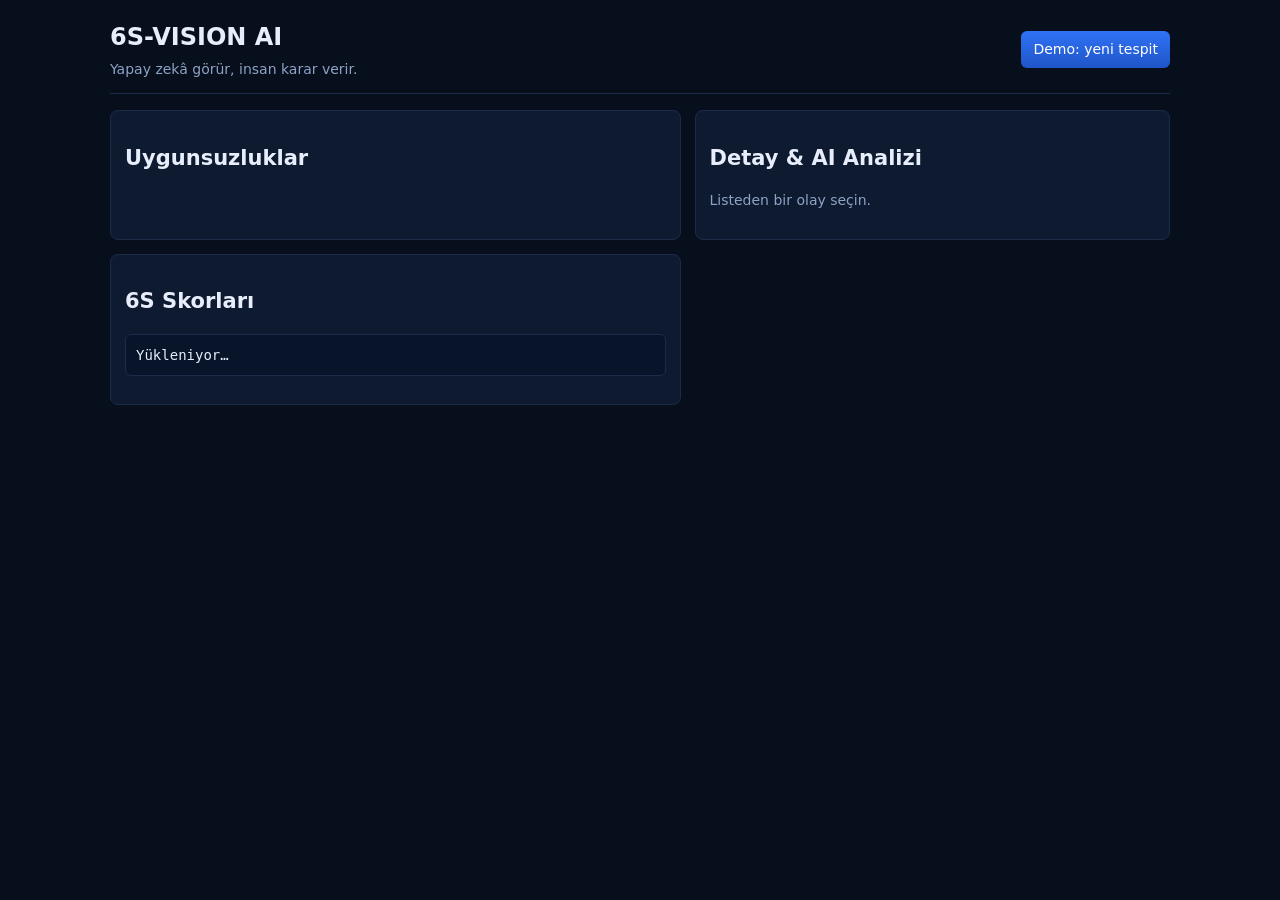
==== frontend/index.html @ c76d5a76 "Initial scaffold: 6S-VISION AI team workflow and API skeleton" ====
<!DOCTYPE html>
<html lang="tr">
<head>
  <meta charset="utf-8" />
  <meta name="viewport" content="width=device-width, initial-scale=1" />
  <title>6S-VISION AI</title>
  <link rel="stylesheet" href="styles.css" />
</head>
<body>
  <div class="app">
    <header class="top">
      <div class="brand">
        <h1>6S-VISION AI</h1>
        <p>Yapay zekâ görür, insan karar verir.</p>
      </div>
      <button id="btn-demo" type="button">Demo: yeni tespit</button>
    </header>

    <main class="main">
      <section class="card">
        <h2>Uygunsuzluklar</h2>
        <ul id="incident-list" class="list"></ul>
      </section>
      <section class="card" id="detail">
        <h2>Detay &amp; AI Analizi</h2>
        <p id="detail-empty" class="mute">Listeden bir olay seçin.</p>
        <div id="detail-body" hidden>
          <h3 id="d-title"></h3>
          <p id="d-meta" class="mute"></p>
          <p id="d-explain"></p>
          <ul id="d-plan"></ul>
          <div class="actions">
            <button id="btn-confirm" type="button">Doğrula</button>
            <button id="btn-false" type="button">Yanlış Alarm</button>
            <button id="btn-assign" type="button">Faaliyet ata &amp; çöz</button>
          </div>
        </div>
      </section>
      <section class="card">
        <h2>6S Skorları</h2>
        <pre id="scores">Yükleniyor…</pre>
      </section>
    </main>
  </div>
  <script src="app.js"></script>
</body>
</html>
---- frontend/styles.css ----
:root {
  --bg: #070f1d;
  --panel: #0d1a2f;
  --line: #1b2c49;
  --text: #e7edfa;
  --mute: #8da2c4;
  --blue: #2f6df0;
  --red: #ef4444;
  --green: #22c55e;
  --sans: "Segoe UI", system-ui, sans-serif;
}
* { box-sizing: border-box; }
body {
  margin: 0;
  font: 14px/1.45 var(--sans);
  background: var(--bg);
  color: var(--text);
}
.app { max-width: 1100px; margin: 0 auto; padding: 20px; }
.top {
  display: flex;
  align-items: center;
  justify-content: space-between;
  gap: 16px;
  border-bottom: 1px solid var(--line);
  padding-bottom: 14px;
  margin-bottom: 16px;
}
.brand h1 { margin: 0; font-size: 24px; }
.brand p { margin: 4px 0 0; color: var(--mute); }
button {
  background: linear-gradient(#2f72f5, #1f55c8);
  color: #fff;
  border: 0;
  border-radius: 6px;
  padding: 8px 12px;
  cursor: pointer;
  font: inherit;
}
.main { display: grid; gap: 14px; }
@media (min-width: 900px) {
  .main { grid-template-columns: 1.2fr 1fr; }
}
.card {
  background: var(--panel);
  border: 1px solid var(--line);
  border-radius: 8px;
  padding: 14px;
}
.list { list-style: none; margin: 0; padding: 0; display: grid; gap: 8px; }
.list li {
  border: 1px solid var(--line);
  border-radius: 6px;
  padding: 10px;
  cursor: pointer;
}
.list li:hover, .list li.sel { border-color: var(--blue); background: #0f2242; }
.mute { color: var(--mute); }
.actions { display: flex; flex-wrap: wrap; gap: 8px; margin-top: 12px; }
.actions button:nth-child(2) { background: #3a2a07; color: #ffc65c; }
.actions button:nth-child(3) { background: #0e3321; color: #aef0c6; }
pre {
  background: #08142a;
  border: 1px solid var(--line);
  border-radius: 6px;
  padding: 10px;
  overflow: auto;
}
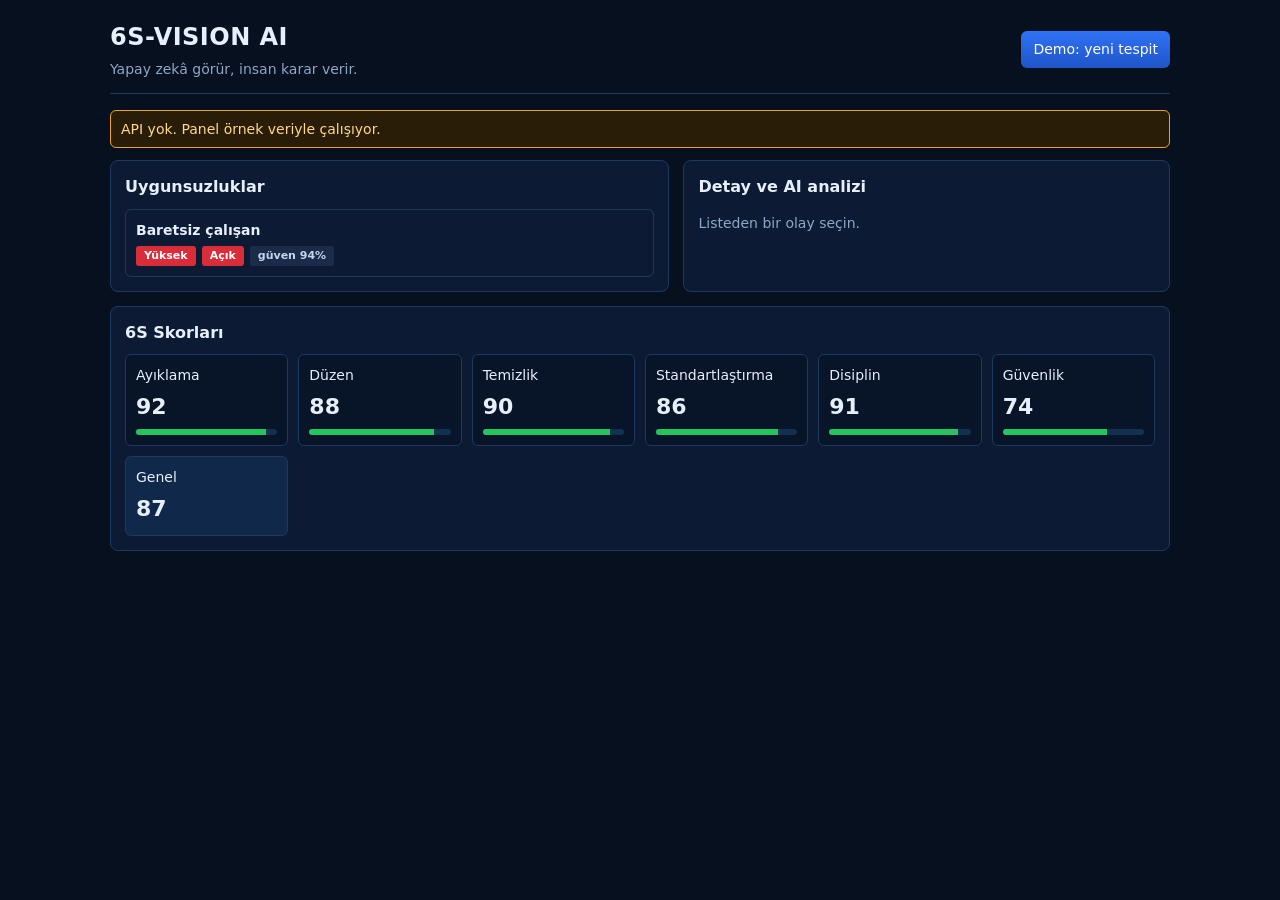
==== commit 33b4380b: "Show incident chips, score cards, and council votes on the panel. The jury demo needs status chips, " ====
--- a/frontend/index.html
+++ b/frontend/index.html
@@ -15,33 +15,48 @@
       </div>
       <button id="btn-demo" type="button">Demo: yeni tespit</button>
     </header>
+    <p id="notice" class="notice" hidden></p>
 
     <main class="main">
       <section class="card">
         <h2>Uygunsuzluklar</h2>
         <ul id="incident-list" class="list"></ul>
       </section>
+
       <section class="card" id="detail">
-        <h2>Detay &amp; AI Analizi</h2>
+        <h2>Detay ve AI analizi</h2>
         <p id="detail-empty" class="mute">Listeden bir olay seçin.</p>
         <div id="detail-body" hidden>
-          <h3 id="d-title"></h3>
+          <div class="title-row">
+            <h3 id="d-title"></h3>
+            <span id="d-status" class="chip"></span>
+          </div>
           <p id="d-meta" class="mute"></p>
           <p id="d-explain"></p>
+          <h3 class="sub">Eylem planı</h3>
           <ul id="d-plan"></ul>
+          <div id="council-box" class="council" hidden>
+            <h3>LLM Council</h3>
+            <p id="d-council-syn"></p>
+            <p id="d-council-dissent" class="dissent"></p>
+            <ul id="d-council-votes" class="votes"></ul>
+          </div>
           <div class="actions">
+            <button id="btn-council" type="button">Konseyi çalıştır</button>
             <button id="btn-confirm" type="button">Doğrula</button>
             <button id="btn-false" type="button">Yanlış Alarm</button>
-            <button id="btn-assign" type="button">Faaliyet ata &amp; çöz</button>
+            <button id="btn-assign" type="button">Faaliyet ata</button>
           </div>
         </div>
       </section>
-      <section class="card">
+
+      <section class="card scores-card">
         <h2>6S Skorları</h2>
-        <pre id="scores">Yükleniyor…</pre>
+        <div id="scores" class="score-grid"></div>
       </section>
     </main>
   </div>
+  <script src="mock.js"></script>
   <script src="app.js"></script>
 </body>
 </html>
--- a/frontend/styles.css
+++ b/frontend/styles.css
@@ -1,12 +1,10 @@
 :root {
-  --bg: #070f1d;
-  --panel: #0d1a2f;
-  --line: #1b2c49;
-  --text: #e7edfa;
-  --mute: #8da2c4;
-  --blue: #2f6df0;
-  --red: #ef4444;
-  --green: #22c55e;
+  --bg: #06101f;
+  --panel: #0c1b33;
+  --line: #1c3a5f;
+  --text: #e7eefc;
+  --mute: #8ea6c9;
+  --blue: #2f6fed;
   --sans: "Segoe UI", system-ui, sans-serif;
 }
 * { box-sizing: border-box; }
@@ -26,7 +24,7 @@
   padding-bottom: 14px;
   margin-bottom: 16px;
 }
-.brand h1 { margin: 0; font-size: 24px; }
+.brand h1 { margin: 0; font-size: 24px; letter-spacing: 0.02em; }
 .brand p { margin: 4px 0 0; color: var(--mute); }
 button {
   background: linear-gradient(#2f72f5, #1f55c8);
@@ -37,9 +35,18 @@
   cursor: pointer;
   font: inherit;
 }
+.notice {
+  margin: 0 0 12px;
+  padding: 8px 10px;
+  border: 1px solid #f0a21b;
+  border-radius: 6px;
+  color: #ffd88a;
+  background: #2a1d08;
+}
 .main { display: grid; gap: 14px; }
-@media (min-width: 900px) {
-  .main { grid-template-columns: 1.2fr 1fr; }
+@media (min-width: 960px) {
+  .main { grid-template-columns: 1.15fr 1fr; }
+  .scores-card { grid-column: 1 / -1; }
 }
 .card {
   background: var(--panel);
@@ -47,22 +54,78 @@
   border-radius: 8px;
   padding: 14px;
 }
+.card h2 { margin: 0 0 10px; font-size: 16px; }
+.sub { margin: 14px 0 6px; font-size: 13px; color: var(--mute); }
 .list { list-style: none; margin: 0; padding: 0; display: grid; gap: 8px; }
 .list li {
   border: 1px solid var(--line);
   border-radius: 6px;
   padding: 10px;
   cursor: pointer;
+  display: grid;
+  gap: 6px;
 }
-.list li:hover, .list li.sel { border-color: var(--blue); background: #0f2242; }
+.list li:hover, .list li.sel { border-color: var(--blue); background: #10284a; }
 .mute { color: var(--mute); }
+.title-row { display: flex; align-items: center; justify-content: space-between; gap: 8px; }
+.title-row h3 { margin: 0; }
+.chips { display: flex; flex-wrap: wrap; gap: 6px; }
+.chip {
+  display: inline-block;
+  border-radius: 3px;
+  padding: 2px 8px;
+  font-size: 11px;
+  font-weight: 700;
+}
+.chip.high, .chip.open { background: #d92d3a; color: #fff; }
+.chip.medium, .chip.review { background: #f0a21b; color: #2a1a00; }
+.chip.low, .chip.resolved { background: #13884a; color: #eaffef; }
+.chip.false_alarm, .chip.conf { background: #1a2c4a; color: #c5d5ee; }
 .actions { display: flex; flex-wrap: wrap; gap: 8px; margin-top: 12px; }
-.actions button:nth-child(2) { background: #3a2a07; color: #ffc65c; }
-.actions button:nth-child(3) { background: #0e3321; color: #aef0c6; }
-pre {
-  background: #08142a;
+#btn-confirm { background: #16345c; color: #d5e6ff; }
+#btn-false { background: #3a2a07; color: #ffd27a; }
+#btn-assign { background: #0e3321; color: #b6f3cc; }
+.council {
+  margin-top: 12px;
+  border: 1px solid var(--line);
+  border-radius: 8px;
+  padding: 12px;
+  background: #081428;
+}
+.council h3 { margin: 0 0 8px; font-size: 15px; }
+.dissent { color: #ffd27a; }
+.votes { list-style: none; margin: 10px 0 0; padding: 0; display: grid; gap: 8px; }
+.vote {
+  border: 1px solid var(--line);
+  border-radius: 6px;
+  padding: 8px;
+  background: #0c1b33;
+}
+.vote-head { display: flex; flex-wrap: wrap; gap: 6px; align-items: center; }
+.vote p { margin: 6px 0 0; }
+.score-grid {
+  display: grid;
+  grid-template-columns: repeat(auto-fit, minmax(140px, 1fr));
+  gap: 10px;
+}
+.score {
   border: 1px solid var(--line);
   border-radius: 6px;
   padding: 10px;
-  overflow: auto;
+  background: #081428;
+  display: grid;
+  gap: 6px;
 }
+.score b { font-size: 22px; }
+.score.overall { background: #10284a; }
+.bar {
+  height: 6px;
+  border-radius: 99px;
+  background: #12304f;
+  overflow: hidden;
+}
+.bar i {
+  display: block;
+  height: 100%;
+  background: #22c55e;
+}
